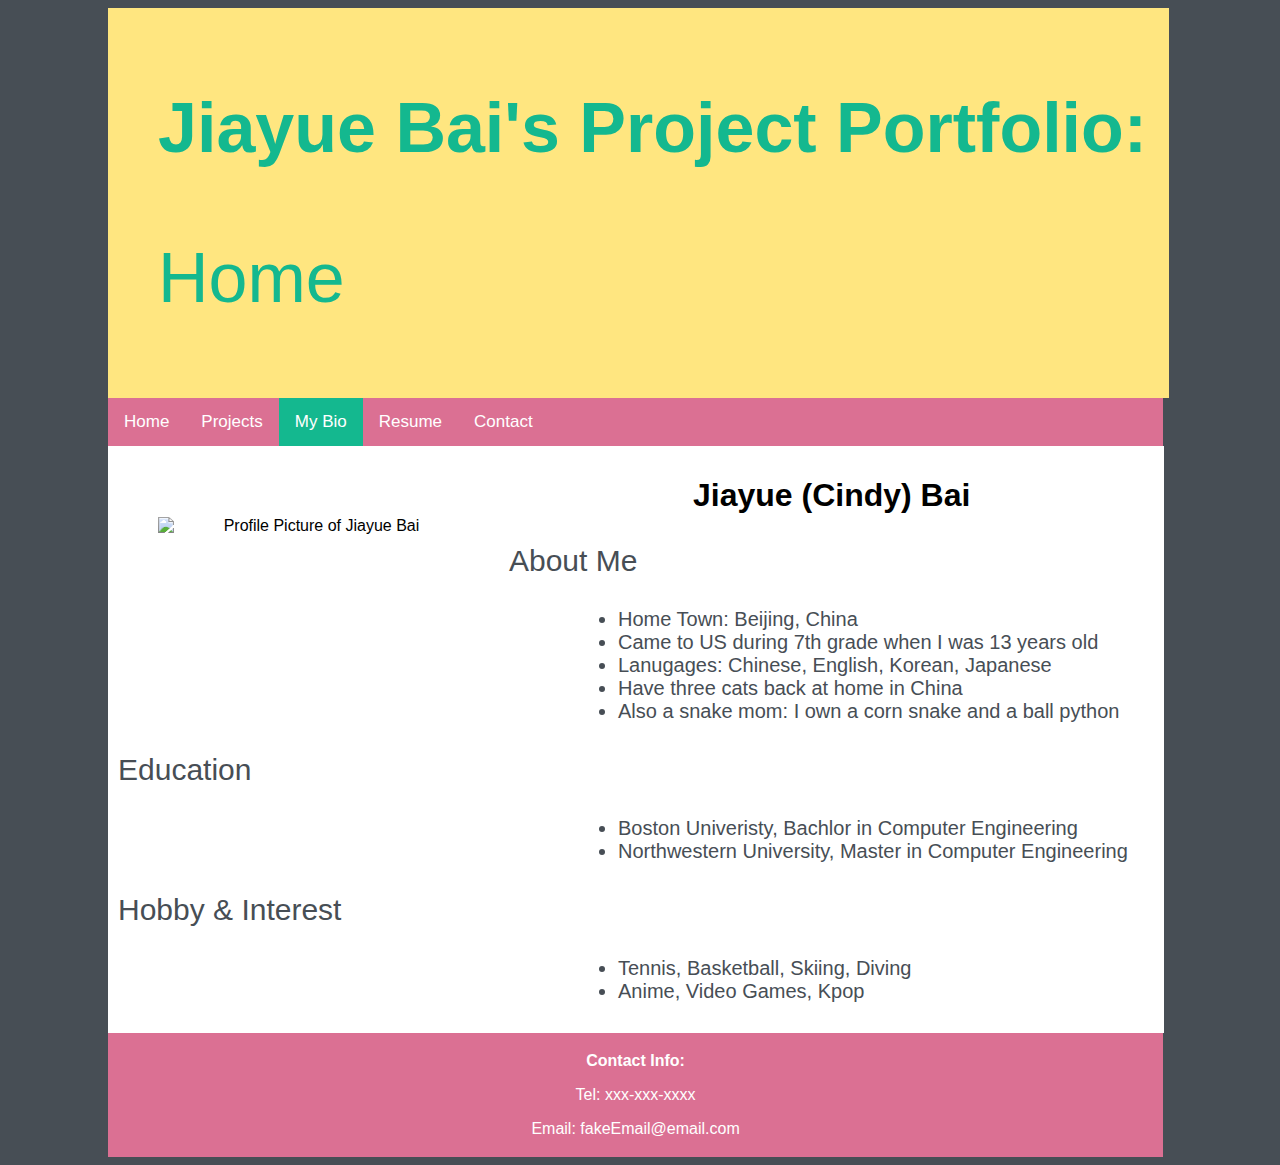
==== bio.html @ f741737f "Add files via upload" ====
<!DOCTYPE html>
<html>
   <head>
      <title>Portfolio: My Bio</title>
      <link rel="stylesheet" href="styles.css">
   </head>
   <body>
      <div class="header">
         <p id="header1">Jiayue Bai's Project Portfolio:</p>
         <p id="header2">Home</p>
     </div>
     <div class="menu_bar">
         <a href="index.html">Home</a>
         <a href="project.html">Projects</a>
         <a class="active" href="bio.html">My Bio</a>
         <a href="./Resources/Resume.pdf">Resume</a>
         <a href="#footer_header">Contact</a>
     </div>

     <div class="main_body">
        <div class="bio_container">
         <img id="me" src="./Resources/me.jpeg" alt="Profile Picture of Jiayue Bai">
         <h1>Jiayue (Cindy) Bai</h1>
         <p class="subtitle">About Me</p>
         <ul class="bullet_pts">
            <li>Home Town: Beijing, China</li>
            <li>Came to US during 7th grade when I was 13 years old</li>
            <li>Lanugages: Chinese, English, Korean, Japanese</li>
            <li>Have three cats back at home in China</li>
            <li>Also a snake mom: I own a corn snake and a ball python</li>
         </ul>
         <p class="subtitle">Education</p>
         <ul class="bullet_pts">
            <li>Boston Univeristy, Bachlor in Computer Engineering</li>
            <li>Northwestern University, Master in Computer Engineering</li>
         </ul>
         <p class="subtitle">Hobby & Interest</p>
         <ul class="bullet_pts">
            <li>Tennis, Basketball, Skiing, Diving</li>
            <li>Anime, Video Games, Kpop</li>
         </ul>
        </div>
     </div>

     <div class="footer">
         <footer>
             <p id="footer_header">Contact Info:</p>
             <p>Tel: xxx-xxx-xxxx</p>
             <p>Email: fakeEmail@email.com</p>
         </footer>
     </div>
   </body>
</html>
---- styles.css ----
/** General **/
body{
    text-align: center;
    font-family: "Gill Sans", sans-serif;
    background-color: #474e55;
}

.header{
    text-align: left;
    margin-left: 100px;
    padding-top: 10px;
    padding-bottom: 10px;
    padding-left: 50px;
    background-color:#ffe680;
    width: 80%;
}

#header1{
    font-size: 70px;
    color: #14b88f;
    font-weight: 700;
}

#header2{
    font-size: 70px;
    color: #14b88f;
}

.menu_bar{
    width: 83.5%;
    background-color: palevioletred;
    overflow: hidden;
    margin-left: 100px;
}

.menu_bar a{
    float: left;
    color: white;
    text-align: center;
    padding: 14px 16px;
    text-decoration: none;
    font-size: 17px;
}

.menu_bar a:hover {
    background-color: rgb(159, 72, 101);
    color: white;
}
  
.menu_bar a.active {
    background-color: #14b88f;
    color: white;
}

footer {
    text-align: center;
    padding: 3px;
    background-color: palevioletred;
    color: white;
    width: 83%;
    margin-left: 100px;
}

#footer_header {
    font-weight: bold;
}

.main_body {
    background-color: white;
    width: 82%;
    margin-left: 100px;
    padding: 10px;
}

/** index.html (Home Page) **/

.cover {
    width: 600px;
    height: 300px;
}

.project_container {
    padding: 30px;
}

.project_title {
    font-weight: bold;
    font-size: 40px;
    color: #474e55;
    text-decoration: none;
}

/** project.html (Projects Page) **/
#title {
    text-align: left;
    font-size: 30px;
    padding-left: 70px;
    font-weight: 400;
    color: #474e55;
}

.project_overview::after {
    content: "";
    clear: both;
    display: table;
}

#des {
    text-align: left;
    color: #474e55;
    padding-left: 100px;
    padding-right: 50px;
    padding-top: 100px;
    font-weight: 300;
    font-size: 20px;
    width: 40%;
    float: left;
}

#crawler1 {
    width: 35%;
    height: 30%;
    float: left;
    padding: 30px;
}

#crawler2 {
    width: 35%;
    height: 30%;
    float: left;
    padding: 30px;
    padding-left: 100px;
}

/** bio.html (My Bio Page) **/

.bio_container::after {
    content: "";
    clear: both;
    display: table;
}

#me {
    width: 30%;
    height: 30%;
    float: left;
    padding: 40px;
}

.subtitle {
    text-align: left;
    font-size: 30px;
    font-weight: 400;
    color: #474e55;
}

.bullet_pts {
    text-align: left;
    color: #474e55;
    padding-left: 500px;
    font-weight: 300;
    font-size: 20px;
}
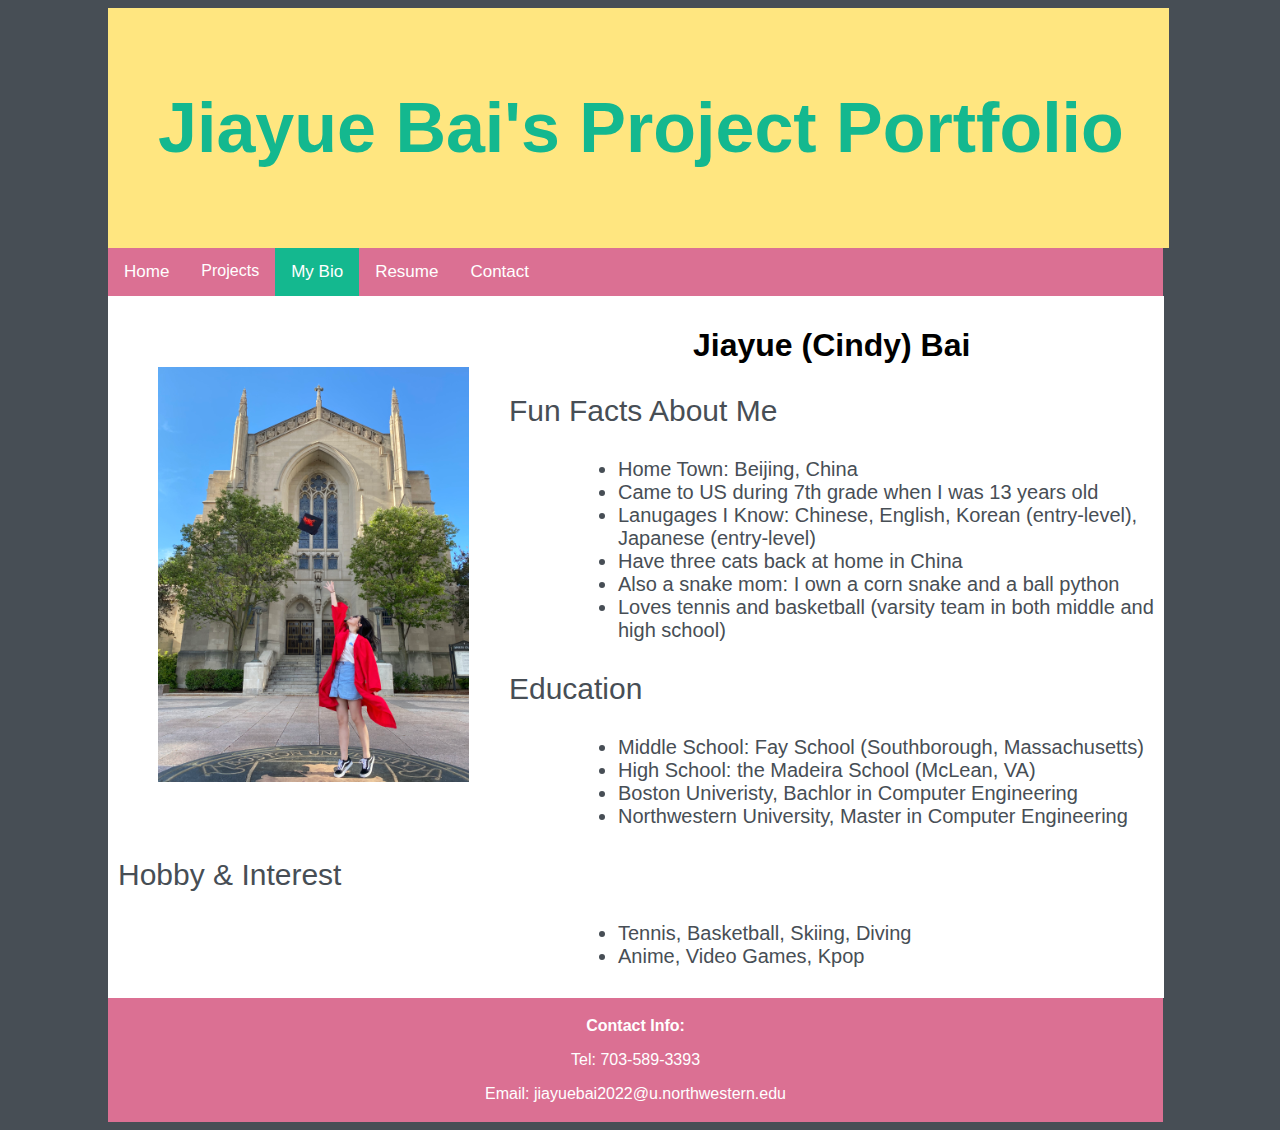
==== commit 849d9fc8: "update" ====
--- a/bio.html
+++ b/bio.html
@@ -6,12 +6,21 @@
    </head>
    <body>
       <div class="header">
-         <p id="header1">Jiayue Bai's Project Portfolio:</p>
-         <p id="header2">Home</p>
+         <p id="header1">Jiayue Bai's Project Portfolio</p>
      </div>
      <div class="menu_bar">
          <a href="index.html">Home</a>
-         <a href="project.html">Projects</a>
+         <div class="dropdown">
+            <button class="dropbtn">Projects</button>
+            <div class="dropdown-content">
+               <a href="glove.html">SmartGlove</a>
+               <a href="cirapp.html">CIR App</a>
+               <a href="crawler.html">Autonumous-Driving Crawler</a>
+               <a href="irobot.html">Attack Detection</a>
+               <a href="2dgame.html">2D Shooter Game</a>
+               <a href="3dgame.html">3D Unity Game</a>
+           </div>
+          </div> 
          <a class="active" href="bio.html">My Bio</a>
          <a href="./Resources/Resume.pdf">Resume</a>
          <a href="#footer_header">Contact</a>
@@ -21,16 +30,19 @@
         <div class="bio_container">
          <img id="me" src="./Resources/me.jpeg" alt="Profile Picture of Jiayue Bai">
          <h1>Jiayue (Cindy) Bai</h1>
-         <p class="subtitle">About Me</p>
+         <p class="subtitle">Fun Facts About Me</p>
          <ul class="bullet_pts">
             <li>Home Town: Beijing, China</li>
             <li>Came to US during 7th grade when I was 13 years old</li>
-            <li>Lanugages: Chinese, English, Korean, Japanese</li>
+            <li>Lanugages I Know: Chinese, English, Korean (entry-level), Japanese (entry-level)</li>
             <li>Have three cats back at home in China</li>
             <li>Also a snake mom: I own a corn snake and a ball python</li>
+            <li>Loves tennis and basketball (varsity team in both middle and high school)</li>
          </ul>
          <p class="subtitle">Education</p>
          <ul class="bullet_pts">
+            <li>Middle School: Fay School (Southborough, Massachusetts)</li>
+            <li>High School: the Madeira School (McLean, VA)</li>
             <li>Boston Univeristy, Bachlor in Computer Engineering</li>
             <li>Northwestern University, Master in Computer Engineering</li>
          </ul>
@@ -44,9 +56,9 @@
 
      <div class="footer">
          <footer>
-             <p id="footer_header">Contact Info:</p>
-             <p>Tel: xxx-xxx-xxxx</p>
-             <p>Email: fakeEmail@email.com</p>
+            <p id="footer_header">Contact Info:</p>
+            <p>Tel: 703-589-3393</p>
+            <p>Email: jiayuebai2022@u.northwestern.edu</p>
          </footer>
      </div>
    </body>
--- a/styles.css
+++ b/styles.css
@@ -42,7 +42,7 @@
     font-size: 17px;
 }
 
-.menu_bar a:hover {
+.menu_bar a:hover .dropdown:hover .dropbtn{
     background-color: rgb(159, 72, 101);
     color: white;
 }
@@ -52,6 +52,61 @@
     color: white;
 }
 
+.dropdown {
+    float: left;
+    overflow: hidden;
+}
+
+.dropdown .dropbtn {
+    border: none;
+    outline: none;
+    color: white;
+    padding: 14px 16px;
+    background-color: inherit;
+    font-family: inherit;
+    font-size: inherit;
+
+}
+
+.dropbtn-active{
+    border: none;
+    outline: none;
+    padding: 14px 16px;
+    background-color: #14b88f;
+    color: white;
+    font-family: inherit;
+    font-size: inherit;
+}
+
+.dropdown-content {
+    display: none;
+    position: absolute;
+    min-width: 160px;
+    box-shadow: 0px 8px 16px 0px;
+    z-index: 1;
+    background-color: #f9f9f9;
+}
+
+.dropdown-content a {
+    float: none;
+    padding: 12px 16px;
+    display: block;
+    color: black;
+    text-align: center;
+    text-decoration: none;
+    font-size: 17px;
+}
+
+.dropdown-content a:hover {
+    background-color: #14b88f;
+    color: white;
+}
+
+.dropdown:hover .dropdown-content {
+    display: block;
+}
+
+
 footer {
     text-align: center;
     padding: 3px;
@@ -82,10 +137,12 @@
 .project_container {
     padding: 30px;
 }
-
+.project_container a{
+    text-decoration: none;
+}
 .project_title {
-    font-weight: bold;
-    font-size: 40px;
+    /*font-weight: bold;*/
+    font-size: 30px;
     color: #474e55;
     text-decoration: none;
 }
@@ -110,19 +167,31 @@
     color: #474e55;
     padding-left: 100px;
     padding-right: 50px;
-    padding-top: 100px;
+    padding-top: 50px;
     font-weight: 300;
     font-size: 20px;
     width: 40%;
     float: left;
 }
 
+#des_full{
+    text-align: center;
+    color: #474e55;
+    padding-left: 100px;
+    padding-right: 50px;
+    padding-top: 10px;
+    font-weight: 300;
+    font-size: 20px;
+    float: left;
+}
+
 #crawler1 {
     width: 35%;
     height: 30%;
     float: left;
     padding: 30px;
 }
+
 
 #crawler2 {
     width: 35%;
